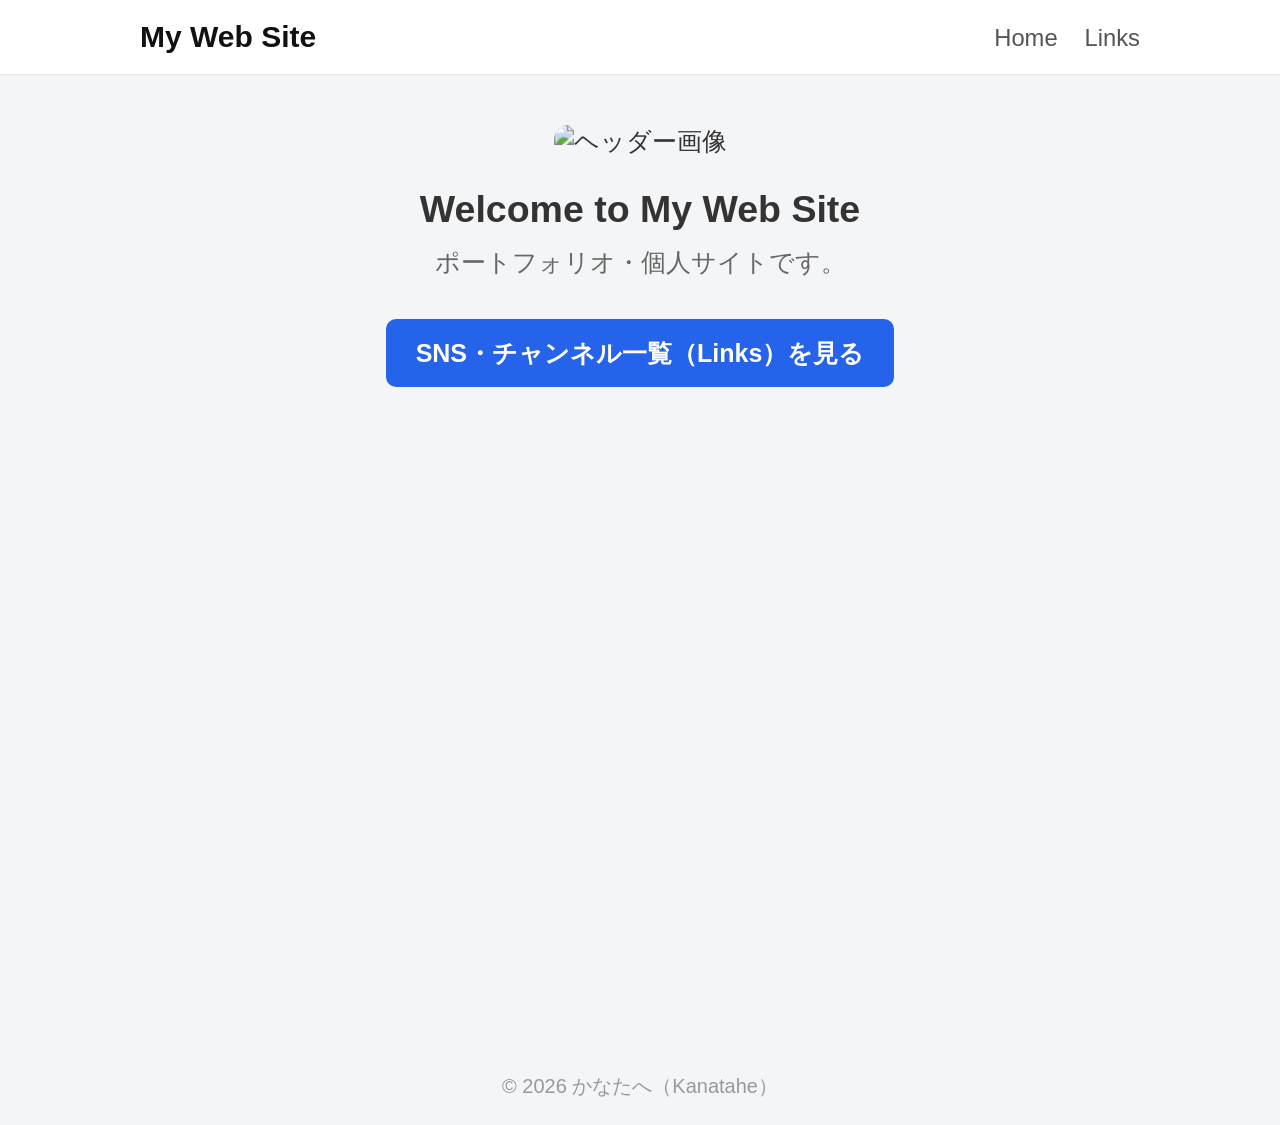
==== index.html @ 73e4ac1d "Add files via upload" ====
<!DOCTYPE html>
<html lang="ja">
<head>
  <meta charset="UTF-8">
  <meta name="viewport" content="width=device-width, initial-scale=1.0">
  <title>My Web Site | トップページ</title>
  <link rel="stylesheet" href="css/style.css">
  <script src="js/common.js" defer></script>
</head>
<body>

  <!-- 共通ヘッダー -->
  <header class="header" id="header-include"></header>

  <main class="container">
    <section class="hero">
      <img src="images/header-bg.jpeg" alt="ヘッダー画像" class="hero-image">
      <h2>Welcome to My Web Site</h2>
      <p>ポートフォリオ・個人サイトです。</p>
      
      <div class="cta-box">
        <a href="links.html" class="btn-primary">SNS・チャンネル一覧（Links）を見る</a>
      </div>
    </section>
  </main>

  <!-- 共通フッター -->
  <footer id="footer-include"></footer>

</body>
</html>
---- css/style.css ----
/* 基本設定 */
* {
  box-sizing: border-box;
  margin: 0;
  padding: 0;
}

html {
  font-size: 125%;
}

body {
  font-family: -apple-system, BlinkMacSystemFont, "Segoe UI", Roboto, sans-serif;
  background-color: #f4f5f7;
  color: #333;
  display: flex;
  flex-direction: column;
  min-height: 100vh;
  zoom: 1.25;
}

/* 共通ヘッダー */
.header {
  background-color: #ffffff;
  border-bottom: 1px solid #e5e7eb;
  padding: 16px 20px;
}

.header-inner {
  max-width: 800px;
  margin: 0 auto;
  display: flex;
  justify-content: space-between;
  align-items: center;
}

.logo {
  font-size: 1.2rem;
  font-weight: bold;
  color: #111;
  text-decoration: none;
}

.nav a {
  margin-left: 16px;
  color: #555;
  text-decoration: none;
  font-size: 0.95rem;
}

.nav a:hover {
  color: #000;
}

/* メイン領域 */
.container {
  width: 100%;
  max-width: 480px;
  margin: 0 auto;
  padding: 40px 20px;
  text-align: center;
  flex: 1;
}

/* トップページ（hero）用 */
.hero-image {
  width: 100%;
  max-height: 240px;
  object-fit: cover;
  border-radius: 12px;
  margin-bottom: 24px;
}

.hero h2 {
  font-size: 1.5rem;
  margin-bottom: 12px;
}

.hero p {
  color: #666;
  margin-bottom: 32px;
}

.btn-primary {
  display: inline-block;
  padding: 14px 24px;
  background-color: #2563eb;
  color: #ffffff;
  text-decoration: none;
  font-weight: bold;
  border-radius: 8px;
  transition: background-color 0.2s;
}

.btn-primary:hover {
  background-color: #1d4ed8;
}

/* リンク集（profile & links）用 */
.profile-icon {
  width: 96px;
  height: 96px;
  border-radius: 50%;
  object-fit: cover;
  margin-bottom: 16px;
}

.profile-name {
  font-size: 1.25rem;
  font-weight: bold;
  margin-bottom: 8px;
}

.profile-bio {
  font-size: 0.9rem;
  color: #666;
  margin-bottom: 32px;
}

.links {
  display: flex;
  flex-direction: column;
  gap: 16px;
}

.link-card {
  display: flex;
  align-items: center;
  justify-content: center;
  gap: 12px;
  padding: 16px;
  background-color: #ffffff;
  color: #111;
  text-decoration: none;
  font-weight: bold;
  border-radius: 12px;
  box-shadow: 0 2px 8px rgba(0, 0, 0, 0.06);
  transition: transform 0.2s, box-shadow 0.2s;
}

.link-card:hover {
  transform: translateY(-2px);
  box-shadow: 0 4px 12px rgba(0, 0, 0, 0.1);
}

.btn-icon {
  width: 24px;
  height: 24px;
  object-fit: contain;
  border-radius: 4px;
}

/* 共通フッター */
footer {
  text-align: center;
  padding: 20px;
  font-size: 0.8rem;
  color: #999;
}
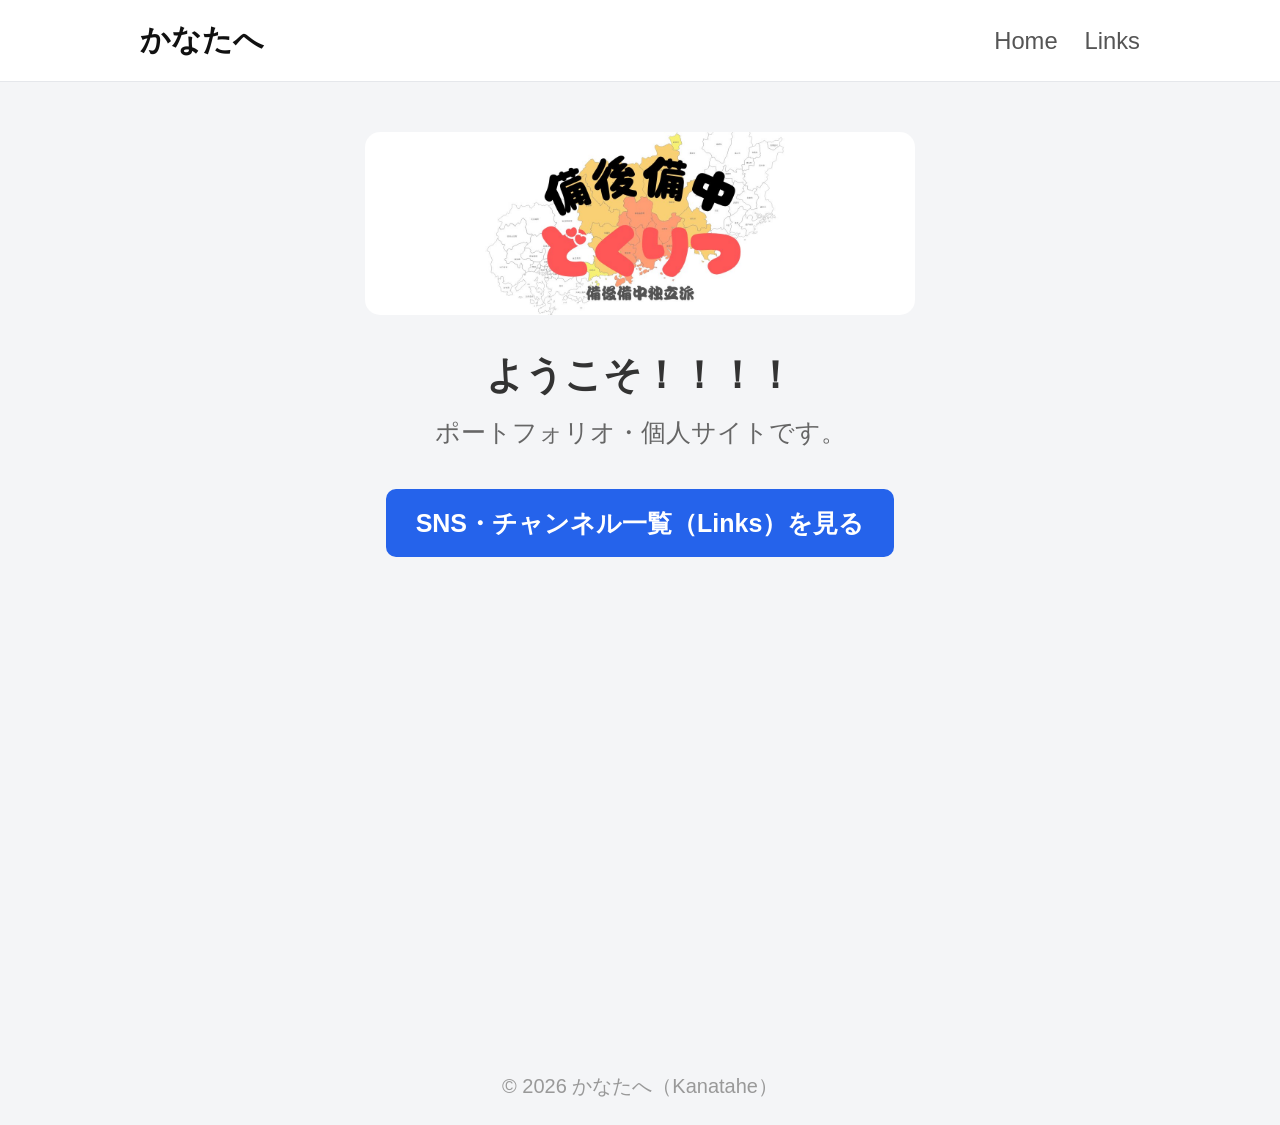
==== commit 610ef288: "微修正" ====
--- a/index.html
+++ b/index.html
@@ -15,7 +15,7 @@
   <main class="container">
     <section class="hero">
       <img src="images/header-bg.jpeg" alt="ヘッダー画像" class="hero-image">
-      <h2>Welcome to My Web Site</h2>
+      <h2>ようこそ！！！！</h2>
       <p>ポートフォリオ・個人サイトです。</p>
       
       <div class="cta-box">
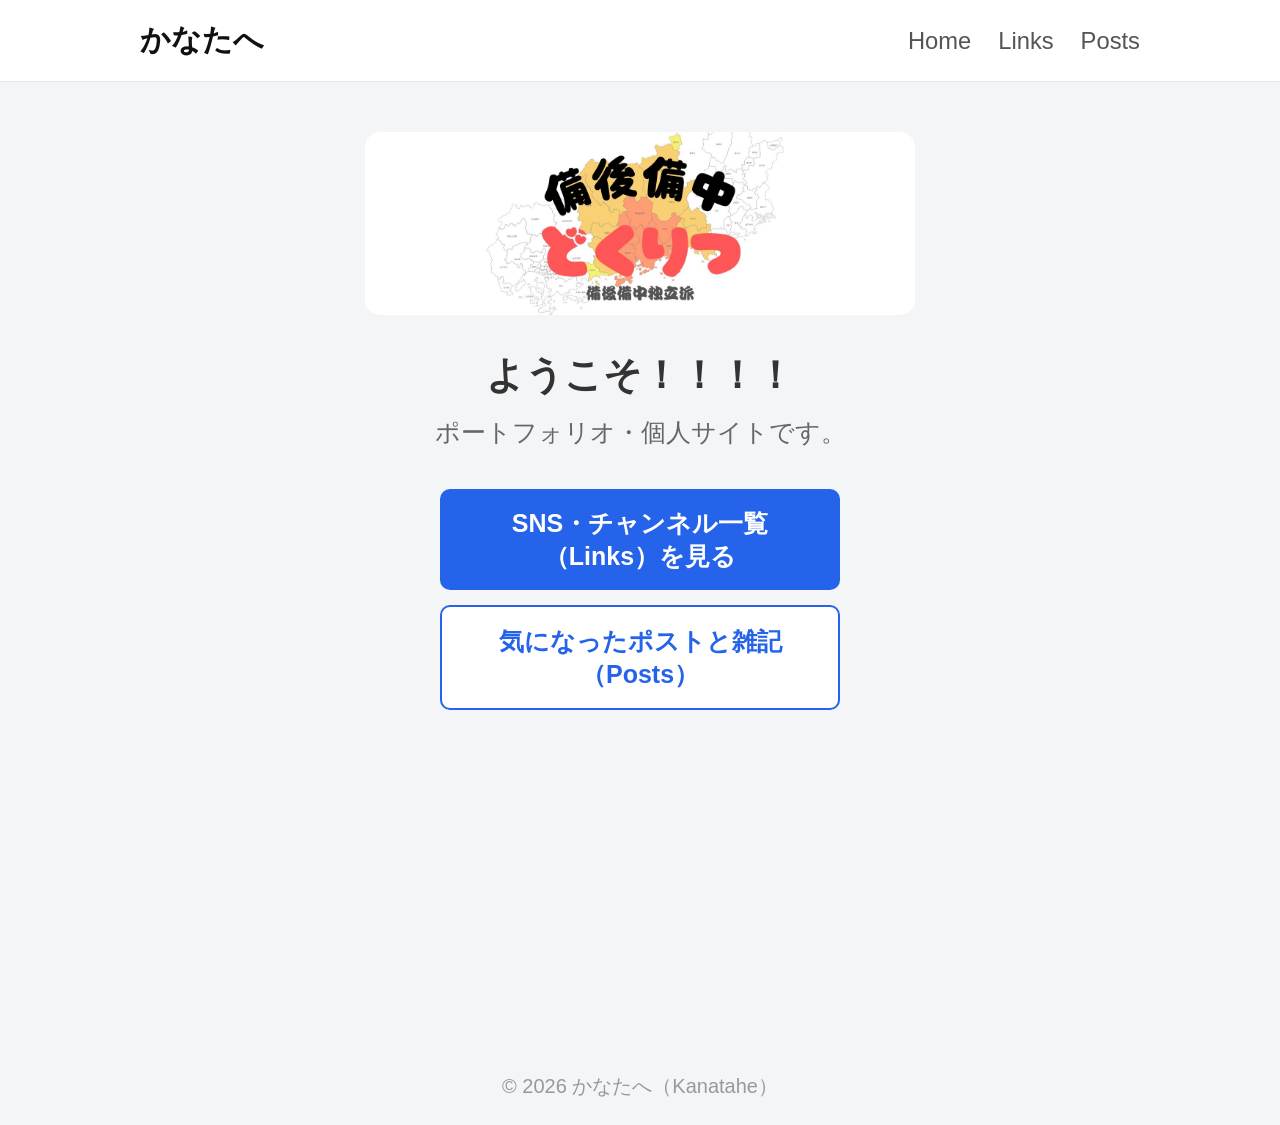
==== commit 8c99d49a: "微修正" ====
--- a/index.html
+++ b/index.html
@@ -20,6 +20,7 @@
       
       <div class="cta-box">
         <a href="links.html" class="btn-primary">SNS・チャンネル一覧（Links）を見る</a>
+        <a href="posts.html" class="btn-secondary">気になったポストと雑記（Posts）</a>
       </div>
     </section>
   </main>
--- a/css/style.css
+++ b/css/style.css
@@ -81,9 +81,20 @@
   margin-bottom: 32px;
 }
 
+/* ボタンを並べるボックス */
+.cta-box {
+  display: flex;
+  flex-direction: column; /* スマホ表示などで縦並び */
+  gap: 12px;             /* ボタン同士の間隔 */
+  align-items: center;
+}
+
+/* メインボタン (Links) */
 .btn-primary {
-  display: inline-block;
-  padding: 14px 24px;
+  display: block;
+  width: 100%;
+  max-width: 320px;
+  padding: 14px 20px;
   background-color: #2563eb;
   color: #ffffff;
   text-decoration: none;
@@ -94,6 +105,26 @@
 
 .btn-primary:hover {
   background-color: #1d4ed8;
+}
+
+/* サブボタン (Posts) */
+.btn-secondary {
+  display: block;
+  width: 100%;
+  max-width: 320px;
+  padding: 14px 20px;
+  background-color: #ffffff;
+  color: #2563eb;
+  border: 2px solid #2563eb;
+  text-decoration: none;
+  font-weight: bold;
+  border-radius: 8px;
+  transition: background-color 0.2s, color 0.2s;
+}
+
+.btn-secondary:hover {
+  background-color: #2563eb;
+  color: #ffffff;
 }
 
 /* リンク集（profile & links）用 */
@@ -112,7 +143,7 @@
 }
 
 .profile-bio {
-  font-size: 0.9rem;
+  font-size: 0.6rem;
   color: #666;
   margin-bottom: 32px;
 }
@@ -156,4 +187,49 @@
   padding: 20px;
   font-size: 0.8rem;
   color: #999;
+}
+
+/* 記事ページ（posts.html）用のスタイル */
+.page-title {
+  font-size: 1.5rem;
+  margin-bottom: 24px;
+}
+
+.post-card {
+  background-color: #ffffff;
+  border-radius: 12px;
+  padding: 24px;
+  margin-bottom: 32px;
+  text-align: left; /* 文章を左揃えにする */
+  box-shadow: 0 2px 8px rgba(0, 0, 0, 0.06);
+}
+
+.post-title {
+  font-size: 1.2rem;
+  margin-bottom: 8px;
+}
+
+.post-date {
+  font-size: 0.8rem;
+  color: #888;
+  margin-bottom: 16px;
+}
+
+/* Xの埋め込み用枠調整 */
+.x-embed {
+  margin-bottom: 20px;
+  display: flex;
+  justify-content: center; /* ポストを中央に寄せる */
+}
+
+/* 自分のコメント領域 */
+.post-comment {
+  border-top: 1px solid #eee;
+  padding-top: 16px;
+  line-height: 1.6;
+  color: #333;
+}
+
+.post-comment p {
+  margin-bottom: 12px;
 }
